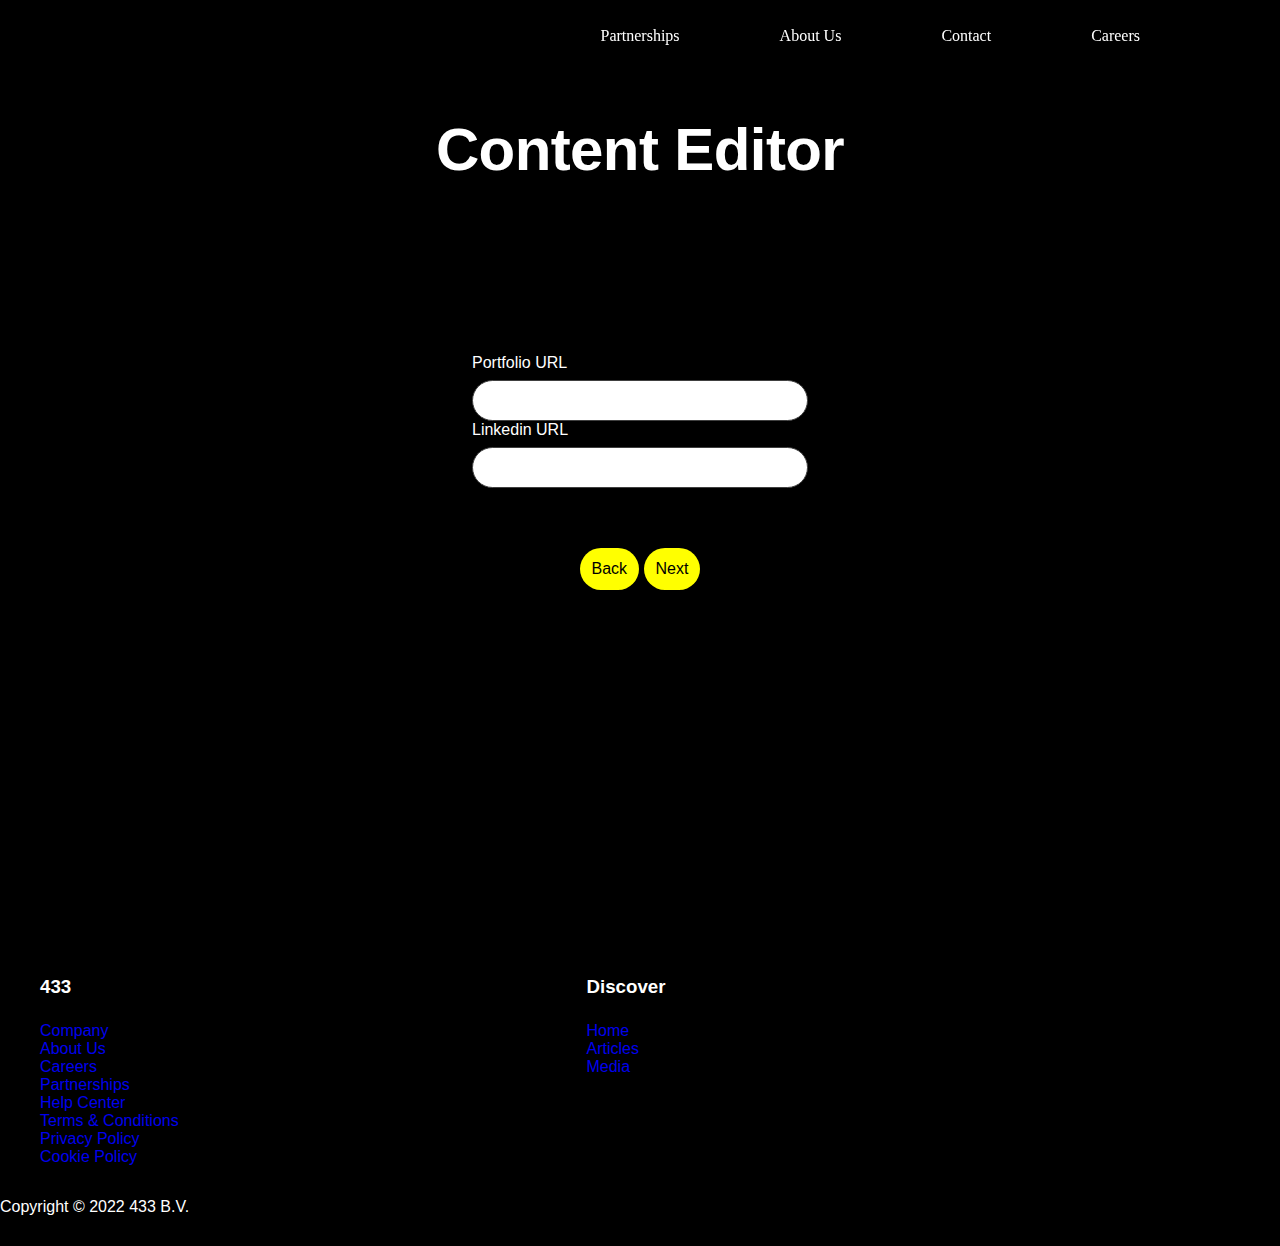
==== experience.html @ 5ab42d47 "Add files via upload" ====
<!DOCTYPE html>
<html lang="en">
<head>
    <meta charset="UTF-8">
    <meta http-equiv="X-UA-Compatible" content="IE=edge">
    <meta name="viewport" content="width=device-width, initial-scale=1.0">
    <title>Forms Experience</title>
    <link rel="stylesheet" href="style.css">
</head>

<body>

    <div class="nav-container">
        <div class="wrapper">
            <nav>
                <div class="logo">
                    <img src="images/Logo.png" alt="">
                    
                </div>

                <ul class="nav-items">
                    <li>
                        <a href="https://www.433football.com/pages/puma">Partnerships</a>
                    </li>
                    <li>
                        <a href="https://www.433football.com/pages/about-us">About Us</a>
                    </li>
                    <li>
                        <a href="partnerships@by433.com">Contact</a>
                    </li>
                    <li>
                        <a href="https://by433.recruitee.com/">Careers</a>
                    </li>
                    <li>
                        <a class="nav-btn-container" href="#">
                            <img class="search-btn" src="images/search icon.svg" alt="">
                        </a>
                    </li>
                </ul>
            </nav>
        </div>
    </div>


    <div class="wrapper">
        <head>
            <div class="form-title">
                <h1>Content Editor</h1>
            </div>
            
        </head>
    </div>
    <div class="form-container">
            <form action="#" class="form">
                <div class="form-stepactive">
                    <div class="input-group">
                        <label for="Portfolio">Portfolio URL</label>
                        <input type="text" name="Portfolio" id="Portfolio">
                    </div>
            
                    <div class="input-group">
                        <label for="City">Linkedin URL</label>
                        <input type="text" name="Linkedin" id="Linkedin">
                    </div>
            
            
                    <div class="btn">
                        <a href="forms.html" class="back">Back</a>
                        <a href="task.html" class="next">Next</a>
                    </div>

                </div>
            </form>
    </div>
    
    
    <footer>
        <div class="wrapper">
            <div class="footer-container">
                <div class="footer-nav">
                    <h3>433</h3>
                    <ul>
                        <li><a href="#">Company</a></li>
                        <li><a href="#">About Us</a></li>
                        <li><a href="#">Careers</a></li>
                        <li><a href="#">Partnerships</a></li>
                        <li><a href="#">Help Center</a></li>
                        <li><a href="#">Terms & Conditions</a></li>
                        <li><a href="#">Privacy Policy</a></li>
                        <li><a href="#">Cookie Policy</a></li>
                    </ul>
                </div>

                <div class="footer-nav">
                    <h3>Discover</h3>
                    <ul>
                        <li><a href="#">Home</a></li>
                        <li><a href="#">Articles</a></li>
                        <li><a href="#">Media</a></li>
                    </ul>
                </div>
                

                <div class="footer-nav">
                    <div class="footer-social">
                        <a href="#">
                            <img src="images/instagram icon.png" alt="">
                        </a>
                        <a href="#">
                            <img src="images/facebook icon.png" alt="">
                        </a>
                        <a href="#">
                            <img src="images/youtube icon.png" alt="">
                        </a>
                        <a href="#">
                            <img src="images/twitter icon.png" alt="">
                        </a>
                        <a href="#">
                            <img src="images/tiktok icon.png" alt="">
                        </a>
                        <a href="#">
                            <img src="images/spotify icon.png" alt="">
                        </a>
                        <a href="#">
                            <img src="images/snapchat icon.png" alt="">
                        </a>
                    </div>

                    <p></p>
                </div>

            </div>
        </div>

        <p class="copyright">Copyright © 2022 433 B.V.</p>
     </footer>


    

</body>
</html>
---- style.css ----
*   {
    box-sizing: border-box;
    margin: 0;
}

body {
    font-family: 'Poppins', sans-serif;
    background-color: #000000;
    align-items: center;
}

/* Navigation */

.nav-container {
    background: rgba(0, 0, 0, 0.64);
    backdrop-filter: blur(20px);
    height: 80px;
}

.wrapper {
    width: 1200px;
    margin: 0 auto;
    align-items: center;
    align-content: center;
}

nav {
display: flex;
align-items: center;
justify-content: space-between;
height: 72px;
}

nav ul {
    display: flex;

}

nav .logo {
    width: 48px;
    height: 48px;
}

.nav-items li {
    list-style: none;
    margin-right: 100px;
}

.nav-items li:nth-last-of-type(1) {
    margin: 0;
}

.nav-items li a {
    color: #FFFFFF;
    font-size: 16px;
    font-family: 'Poppins';
    text-decoration: none;
}

/*Header */

.header-container {
    background: linear-gradient(180deg, rgba(0, 0, 0, 0.3) 0%, rgba(0, 0, 0, 0) 36.46%, rgba(0, 0, 0, 0.58) 80.21%, #000000 100%), url(images/Hero\ Background.png);
    background-repeat: no-repeat;
    background-position: center;
    background-size: contain;
    display: flex;
    height: 760px;
    align-items: center;

}

.header-container {
    display:flex ;
    align-items: center;
    justify-content: space-between;
}

.hero-content h1 {
    color: #FFFFFF;
    font-weight: 800;
    font-size: 55px;
    line-height: 100%; 
    margin-bottom: 24px ;
}

.hero-content p {
    font-size: 14px;
    line-height: 24px;
    color: #FFFFFF;
    width: 392px;
    margin-bottom: 48px ;
}

.hero-content h2 {
    font-family: 'Poppins';
    font-style: normal;
    font-weight: 700;
    font-size: 12px;
    line-height: 16px;
    color: #FFFF00;
    flex: none;
    order: 1;
    align-self: stretch;
}


.hero-content a {
    color: #000000;
    font-size: 16px;
    text-decoration: none;
    text-align: center;
    background: #FFFF00;
    border-radius: 64px;
    padding: 12px 48px;
    display: inline-block;
    transition: 300ms;
    width: 383px;
    height: 49px;
}

.hero-content a:hover {
    transform: translateY(-8px) ;
}

/* Hidden Items */

.search-box {
    display: none;
}

/* About section */

.about-content {
    align-items: center;
    color: #FFFFFF;
    flex: none;
    order: 1;
    align-self: stretch;
}

.about-content h2{
    margin-bottom: 40px;
    margin: top 20px; ;
}

.about-content p{
    margin-bottom: 20px;
}

.about-content ul{
    margin-bottom: 200px;
}

/* Pictures */

.picture-container{
    background:  url(images/Group\ 39.png);
    background-repeat: no-repeat;
    background-position: center;
    background-size: contain;
    height: 680px;
    align-items: center;
}
.picture-container picture1{
    position: absolute;
    left: 222px;
    top: 1620px;
    border-radius: 10px;
    margin-top: 400px;
    align-items: center;
    margin-bottom: 400px;
}

.picture-container2 {
    background: linear-gradient(180deg, rgba(0, 0, 0, 0.3) 0%, rgba(0, 0, 0, 0) 36.46%, rgba(0, 0, 0, 0.58) 80.21%, #000000 100%), url(images/weare433.png);
    background-repeat: no-repeat;
    background-position: center;
    background-size: contain;
    display: flex;
    height: 760px;
    align-items: center;

}


/* About You section */

.aboutyou-content {
    margin-top: 200px;
    align-items: center;
    color: #FFFFFF;
    flex: none;
    order: 1;
    align-self: stretch;
    margin-bottom: 200px;
}

.aboutyou-content h2 {
    margin-bottom: 20px;

}

.aboutyou-content p{
    margin-bottom: 20px;

}

/* 433 Perks section */

.perks-content {
    align-items: center;
    align-content: center;
    color: #FFFFFF;
    margin-top: 200px;
    margin-bottom: 200px;
    margin-left: auto;
}



/* 433 Perks section */

.technology-content {
    margin-top: 200px;
    align-items: center;
    color: #FFFFFF;
    flex: none;
    order: 1;
    align-self: stretch;
    margin-bottom: 200px;
}

.picture-container5 {
    background:  url(images/perks.png);
    background-repeat: no-repeat;
    background-position: center;
    background-size: contain;
    height: 480px;
    align-items: center;

}

/*Footer */

footer {
    margin-top: 100px;
    padding-bottom: 30px;
    color: #FFFFFF;
}

footer a{
    text-decoration: none;

}

footer a:hover{
    text-decoration: underline;
}

.footer-container {
    display: flex;
    justify-content: space-between;
    padding: 100px 0 32px 0;
}

.footer-container ul{
    margin-top: 24px;
    padding: 0;
    list-style: none;
    
}

.footer-container ul li{
    margin-top: 16px 0;

}

.footer-container .footer-social {
    margin: 30px 0 24px;
}

.footer-container .footer-social a{
    text-decoration: none;
    margin: 0 10px;
}

.footer-container .footer-nav ul{
    color: #FFFFFF;
}

/* Form section */

.form-container {
    margin-bottom: 200px;
}
.form-title{
    margin-top: 40px;
    font-weight: 800;
    font-size: 30px;
    line-height: 60px;
    align-items: center;
    text-align: center;
    letter-spacing: -0.02em;
    color: #FFFFFF;
}

.form-finish{
    margin-top: 200px;
    margin-bottom: 20px;
    font-weight: 800;
    font-size: 30px;
    line-height: 60px;
    align-items: center;
    text-align: center;
    letter-spacing: -0.02em;
    color: #FFFFFF;
}

.form-finish p{
    font-size: 20px;
    font-weight: 200;
}

.picture-container4 {
    background:  url(images/IMAGE.png);
    background-repeat: no-repeat;
    background-position: center;
    background-size: contain;
    height: 360px;
    align-items: center;

}

label{
display: block;
margin-bottom: 0.5rem;
}


input{
align-items: center;
flex-direction: row;
display: flex;
width: 100%;
padding: 0.75rem;
border: 1px solid #404040;
border-radius: 64px;
color: #000000;

}



.form {
    width: clamp(320px, 30%,430px);
    padding: 1.5rem;
    color: #FFFFFF;
    align-content: center;
    margin-left: auto;
    margin-right: auto
}

.form-stepactive{
    margin-top: 150px;
    margin-bottom: 50px;
    align-items: center;
   
}

.input-group{
    margin: 2rem0;
}

.btn {
    margin-top: 24px;
    padding: 0.75rem;
    display: block;
    text-align: center;
    text-decoration: none;
    border-radius: 64px;
    cursor: pointer;
    align-content:center ;
}

 .btn-finish{
    padding: 0.75rem;
    display: block;
    text-align: center;
    text-decoration: none;
    border-radius: 64px;
    cursor: pointer;
    align-content:center ;
    background-color: #FFFF00;
}

.btn .btn-next {
    margin-top: 24px;
    padding: 0.75rem;
    display: block;
    text-align: center;
    text-decoration: none;
    border-radius: 64px;
    cursor: pointer;
    align-content:center ;
    background-color: #FFFF00;
}

.btn .next{
    color: #000000;
    border-radius: 64px;
    margin-top: 24px;
    padding: 0.75rem;
    text-decoration: none;
    display: inline-block;
    background-color: #FFFF00;
}

.btn .back{
    
    color: #000000;
    border-radius: 64px;
    margin-top: 24px;
    padding: 0.75rem;
    text-decoration: none;
    display: inline-block;
    background-color: #FFFF00;
}

.upload-container{
    align-content: center;
    margin-left: 550px;
    margin-top: 150px;
    align-items: center;
}

.upload_hide {
    width: 100%;
    height: 100%;
    background-color: red;
    left: 50%;
    top: 50%;
    transform: translate(-50%, -50%);
    z-index: 5;
    opacity: 0;
}

.upload_label {
    align-items: center;
    max-width: 800px;
    max-height: 500px;
    width: 100%;
    height: 100%;
    margin: 20px !important;
    border: 2px dashed #FFFF00;
    transform: translate(-50%, -50%);
    text-align: center;
    border-radius: 8px;
   
}

.choose_file {
    width: 200px;
    height: 50px;
    border: none;
    background-color: #FFFF00;
    color: black;
    border-radius: 26px;
    margin: 30px auto;
    pointer-events: none;
}


.drag_text {
   color: #FFFF00;
    font-size: 22px;
    margin: 30px 0 0 0;
}

.image > img {
    padding: 40px;
    width: 80%;
    height: auto;
    position: absolute;
    left: 10%;
    top: 0;
}
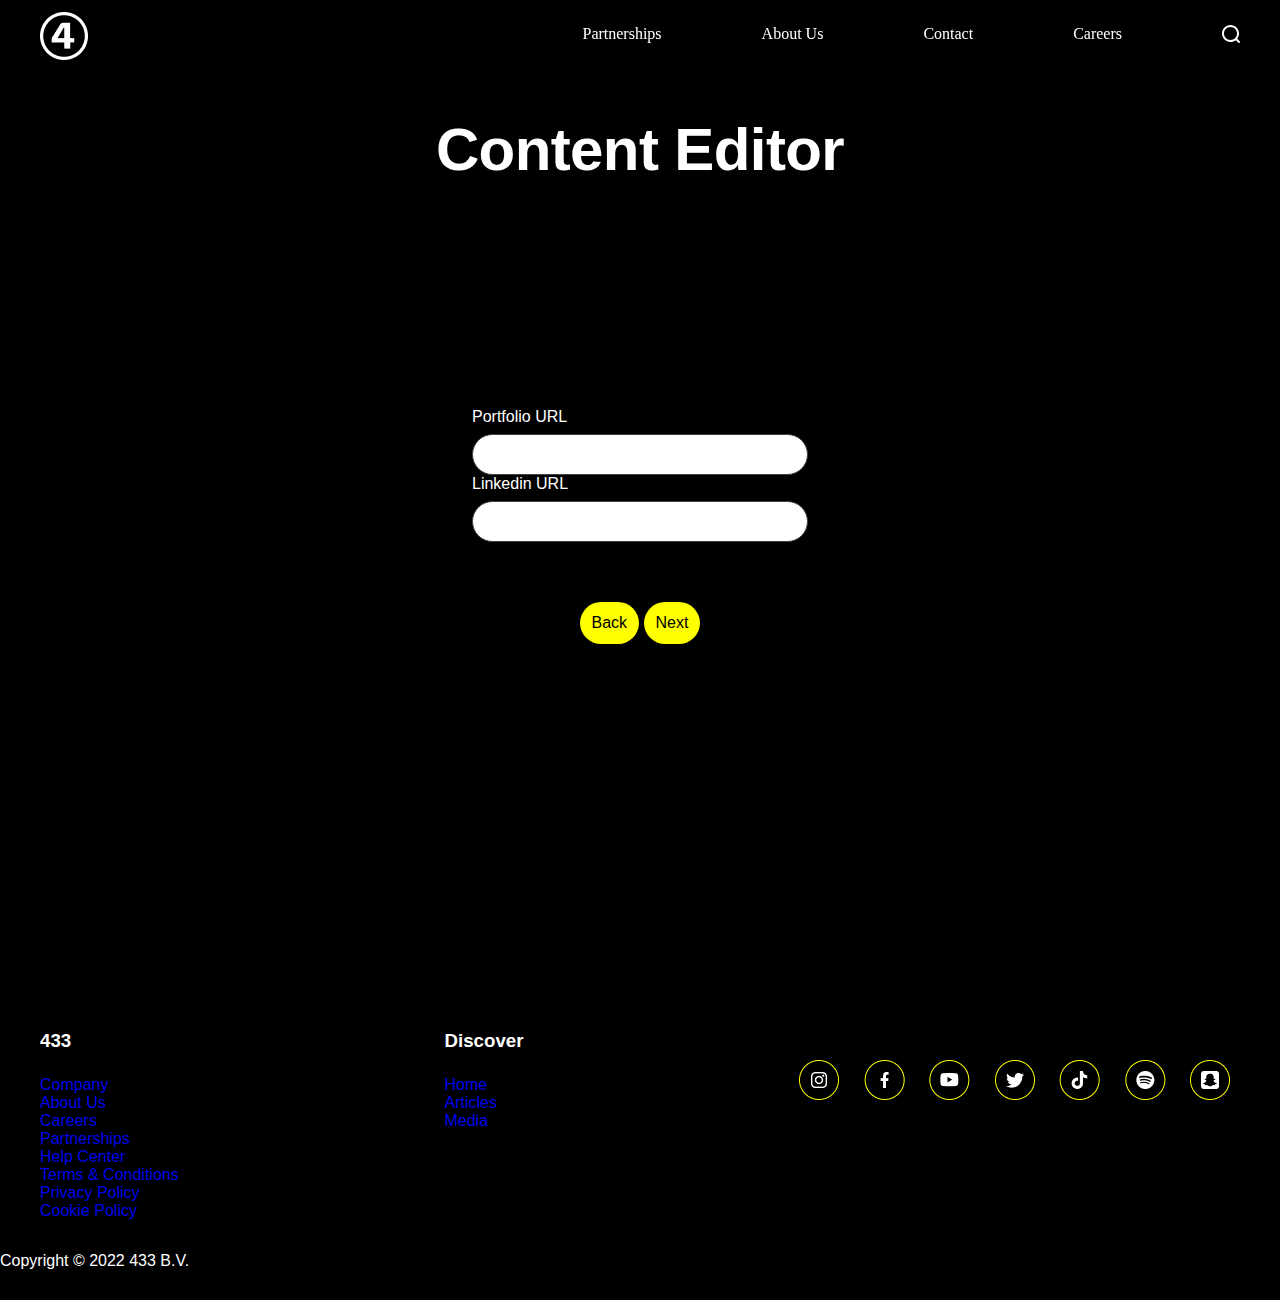
==== commit 3b2a35fc: "Update experience.html" ====
--- a/experience.html
+++ b/experience.html
@@ -47,9 +47,17 @@
             <div class="form-title">
                 <h1>Content Editor</h1>
             </div>
-            
         </head>
     </div>
+
+    <div class="container">
+        <ul class="progressbar">
+            <li>Contact</li>
+            <li class="active">Experience</li>
+            <li>Task</li>
+        </ul>
+    </div>
+
     <div class="form-container">
             <form action="#" class="form">
                 <div class="form-stepactive">
@@ -139,4 +147,4 @@
     
 
 </body>
-</html>+</html>
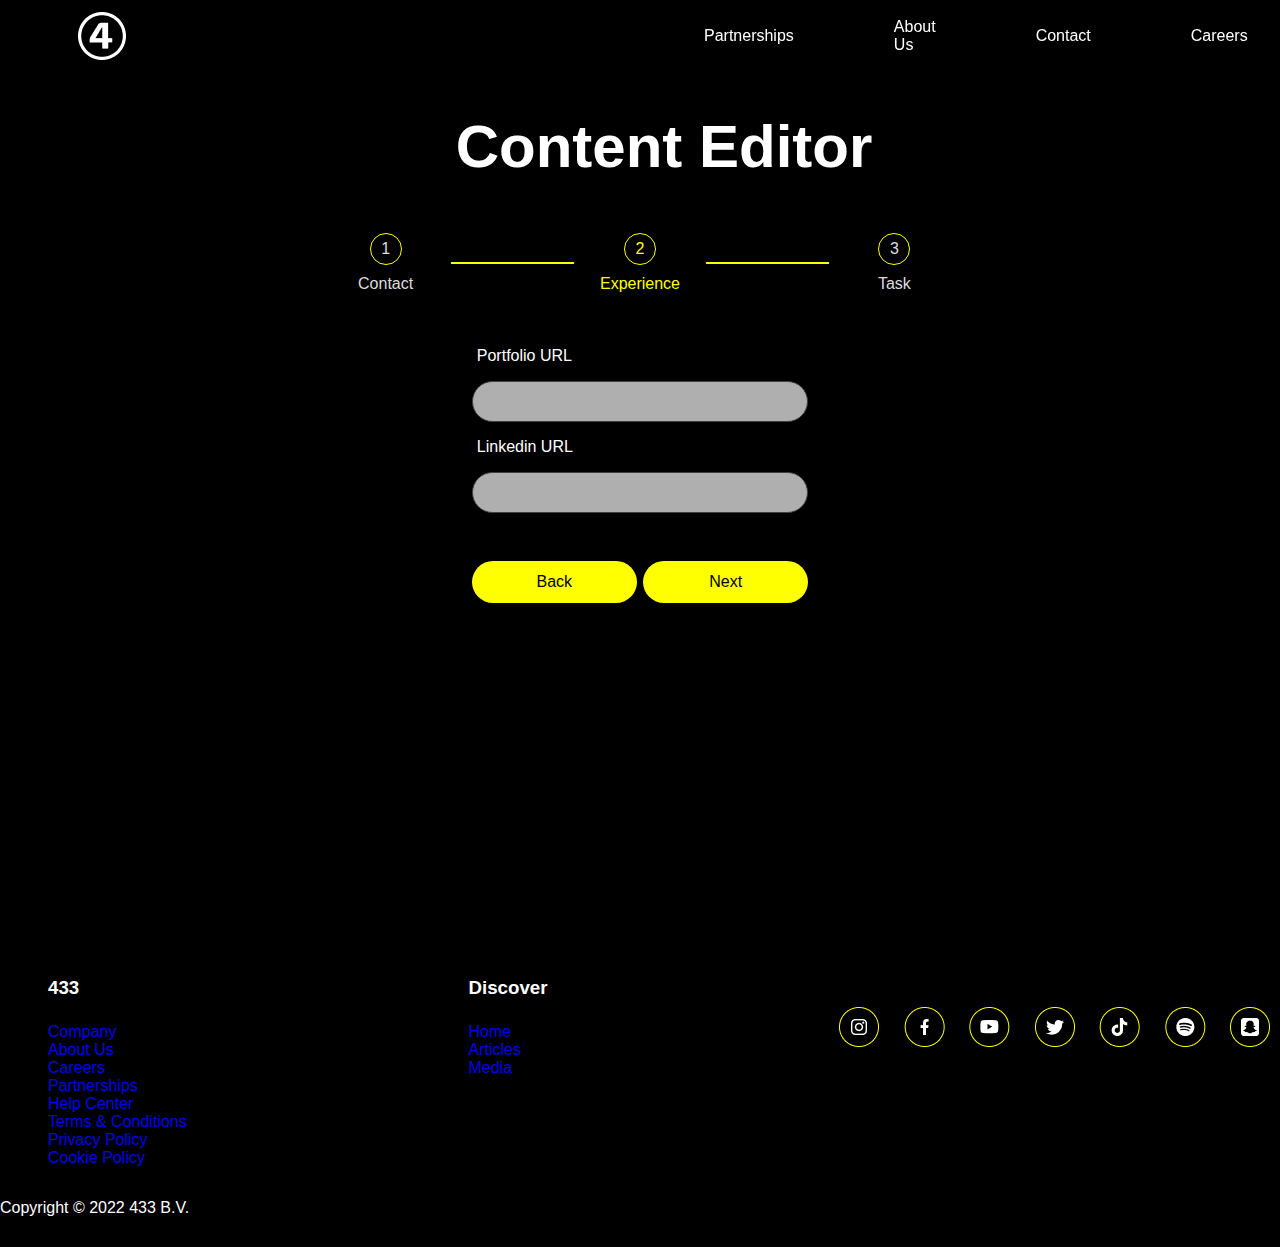
==== commit 50d3e457: "Update experience.html" ====
--- a/experience.html
+++ b/experience.html
@@ -51,11 +51,15 @@
     </div>
 
     <div class="container">
-        <ul class="progressbar">
-            <li>Contact</li>
-            <li class="active">Experience</li>
-            <li>Task</li>
-        </ul>
+        <div class="progressbar-wrapper">
+            <div class="progressbar">
+                <div class="progress-item">Contact</div>
+                <div class="line"></div>
+                <div class="progress-item active">Experience</div>
+                <div class="line"></div>
+                <div class="progress-item">Task</div> 
+            </div>
+        </div>
     </div>
 
     <div class="form-container">
--- a/style.css
+++ b/style.css
@@ -18,10 +18,9 @@
 }
 
 .wrapper {
-    width: 1200px;
-    margin: 0 auto;
-    align-items: center;
-    align-content: center;
+   margin: 0 auto;
+   width:100%;
+   padding-left: 3rem;
 }
 
 nav {
@@ -29,10 +28,13 @@
 align-items: center;
 justify-content: space-between;
 height: 72px;
+align-content: center;
+padding: 20px 30px ;
 }
 
 nav ul {
     display: flex;
+    width: 50%;
 
 }
 
@@ -41,9 +43,11 @@
     height: 48px;
 }
 
+
 .nav-items li {
     list-style: none;
     margin-right: 100px;
+    align-content: center;
 }
 
 .nav-items li:nth-last-of-type(1) {
@@ -53,7 +57,6 @@
 .nav-items li a {
     color: #FFFFFF;
     font-size: 16px;
-    font-family: 'Poppins';
     text-decoration: none;
 }
 
@@ -63,9 +66,10 @@
     background: linear-gradient(180deg, rgba(0, 0, 0, 0.3) 0%, rgba(0, 0, 0, 0) 36.46%, rgba(0, 0, 0, 0.58) 80.21%, #000000 100%), url(images/Hero\ Background.png);
     background-repeat: no-repeat;
     background-position: center;
-    background-size: contain;
+    background-size: cover;
     display: flex;
-    height: 760px;
+    height: 100vh;
+    width:100%;
     align-items: center;
 
 }
@@ -93,7 +97,6 @@
 }
 
 .hero-content h2 {
-    font-family: 'Poppins';
     font-style: normal;
     font-weight: 700;
     font-size: 12px;
@@ -159,8 +162,9 @@
     background-repeat: no-repeat;
     background-position: center;
     background-size: contain;
-    height: 680px;
-    align-items: center;
+    height:750px;
+  
+
 }
 .picture-container picture1{
     position: absolute;
@@ -289,13 +293,88 @@
     color: #FFFFFF;
 }
 
+/* progress bar section */
+
+.progressbar-wrapper{
+    width: 100%;
+    display:flex;
+    justify-content: center;
+}
+
+.progressbar{
+    counter-reset: step;
+    margin-top: 20px;
+    align-content: center;
+    display: flow-root;
+    display: flex;
+    align-items: center;
+    width: 50%;
+
+}
+
+.line{
+    width: 200px;
+    height:2px;
+    background-color: #FFFF00;
+
+}
+
+.progressbar .progress-item{
+    list-style-type:none ;
+    float: left;
+    width: 33.33%;
+    position: relative;
+    text-align: center;
+    color: #ddd;
+    border-color: yellow;
+    
+}
+
+.progressbar .progress-item:before{
+    content: counter(step);
+    counter-increment: step;
+    width: 30px;
+    height: 30px;
+    line-height: 30px;
+    border: 1px solid #ddd;
+    display: block;
+    text-align: center;
+    margin: 0 auto 10px auto;
+    border-radius: 50%;
+    background-color: rgb(0, 0, 0);
+}
+
+.progressbar .progress-item:after{
+    content: '';
+    position: absolute;
+    width: 100%;
+    height: 1px;
+    background-color: rgb(0, 0, 0);
+    top: 15px;
+    left: -50%;
+    z-index: -1;
+
+}
+
+.progressbar .progress-item:first-child:after{
+    content: none;
+}
+
+.progressbar .progress-item.active{
+    color: #FFFF00;
+}
+
+
+.progressbar .progress-item:before{
+    border-color: yellow;
+}
 /* Form section */
 
 .form-container {
     margin-bottom: 200px;
 }
 .form-title{
-    margin-top: 40px;
+    /* margin-top: 40px;
     font-weight: 800;
     font-size: 30px;
     line-height: 60px;
@@ -303,6 +382,23 @@
     text-align: center;
     letter-spacing: -0.02em;
     color: #FFFFFF;
+    text-align: center; */
+}
+.form-title h1{
+    color: #FFFFFF;
+    text-align: center;
+    margin:2rem 0 ;
+    width:100%;
+    font-size: 60px;
+
+}
+
+.form-title h1, .hero-title h1{
+    color: #FFFFFF;
+    margin:2rem 0 ;
+    width:100%;
+    font-size: 60px;
+
 }
 
 .form-finish{
@@ -329,16 +425,19 @@
     background-size: contain;
     height: 360px;
     align-items: center;
+    margin-top: auto;
 
 }
 
 label{
 display: block;
 margin-bottom: 0.5rem;
+margin:1rem  0 1rem 0.3rem
 }
 
 
 input{
+margin: 0.5rem 0 ;
 align-items: center;
 flex-direction: row;
 display: flex;
@@ -346,7 +445,8 @@
 padding: 0.75rem;
 border: 1px solid #404040;
 border-radius: 64px;
-color: #000000;
+color: white;
+background-color: rgb(175, 175, 175);
 
 }
 
@@ -362,7 +462,7 @@
 }
 
 .form-stepactive{
-    margin-top: 150px;
+    margin-top:30px;
     margin-bottom: 50px;
     align-items: center;
    
@@ -374,13 +474,20 @@
 
 .btn {
     margin-top: 24px;
-    padding: 0.75rem;
-    display: block;
+
     text-align: center;
     text-decoration: none;
     border-radius: 64px;
     cursor: pointer;
-    align-content:center ;
+    width: 100%;
+    display: flex;
+    justify-content: space-between;
+   
+}
+
+.btn a{
+    width:49%
+
 }
 
  .btn-finish{
@@ -394,7 +501,7 @@
     background-color: #FFFF00;
 }
 
-.btn .btn-next {
+.btn-first .btn-next {
     margin-top: 24px;
     padding: 0.75rem;
     display: block;
@@ -427,10 +534,12 @@
     background-color: #FFFF00;
 }
 
+
 .upload-container{
     align-content: center;
     margin-left: 550px;
     margin-top: 150px;
+    margin-bottom: 0px;
     align-items: center;
 }
 
@@ -485,3 +594,4 @@
     left: 10%;
     top: 0;
 }
+
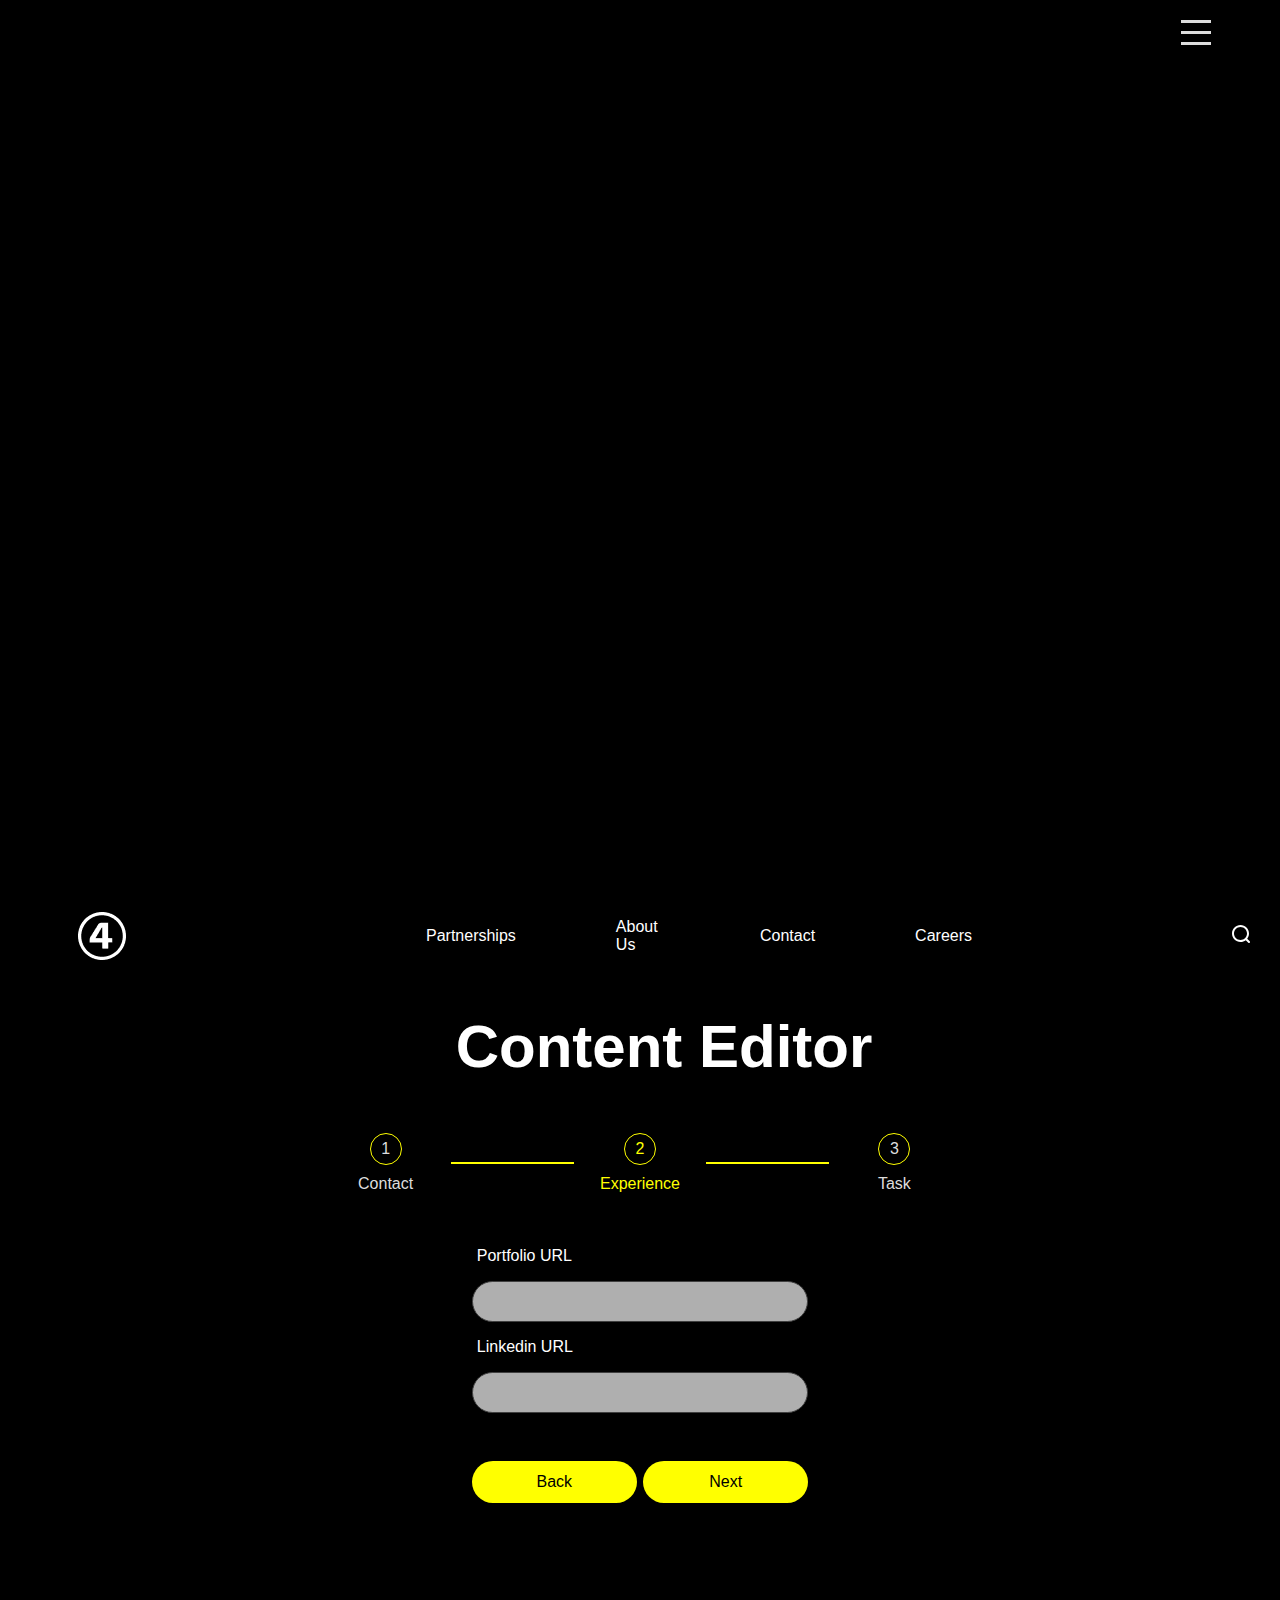
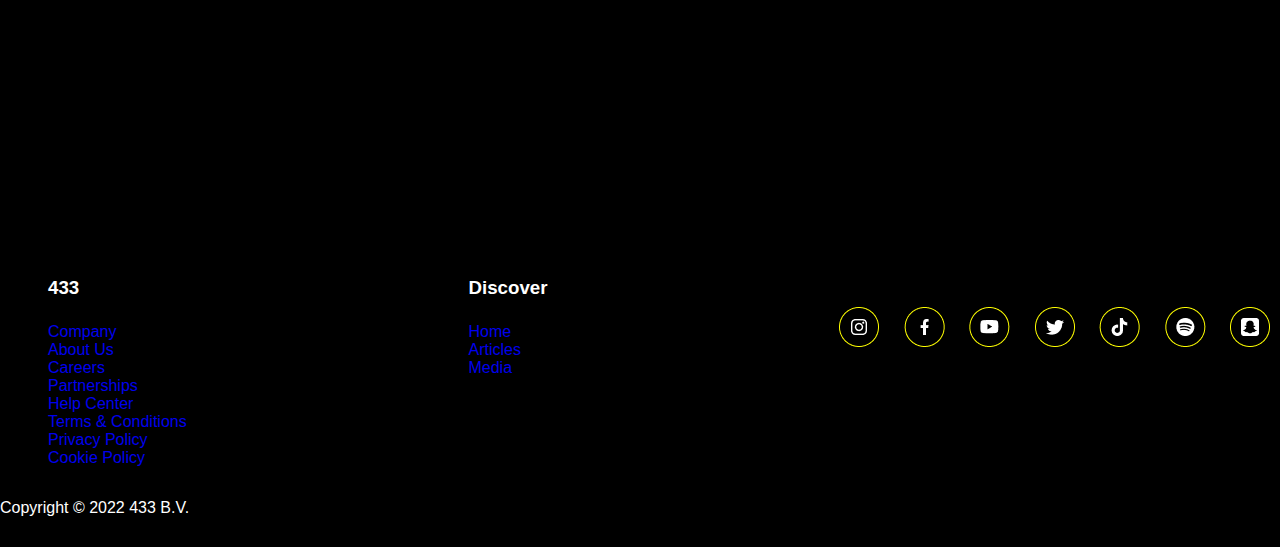
==== commit efe9a4c4: "Update experience.html" ====
--- a/experience.html
+++ b/experience.html
@@ -10,7 +10,32 @@
 
 <body>
 
+    
+    <div class="burgermenu">
+        <div class="wrapperburger">
+            <div class="containerburger">
+                <div class="menulogo"></div>
+                <div class="menulogo"></div>
+                <div class="menulogo"></div>
+            </div>
+        </div>
+    
+        <ul class="menuburger">
+            <li><a href="#">Home</a></li>
+            <li><a href="#">About</a></li>
+            <li><a href="#">Contact</a></li>
+            <li><a href="#">Careers</a></li>
+        </ul>
+        
+    </div>
+
+    <div class="search-box">
+        <input type="text" placeholder="Search here...">
+    </div>
+    
+   
     <div class="nav-container">
+        
         <div class="wrapper">
             <nav>
                 <div class="logo">
@@ -30,13 +55,14 @@
                     </li>
                     <li>
                         <a href="https://by433.recruitee.com/">Careers</a>
-                    </li>
-                    <li>
-                        <a class="nav-btn-container" href="#">
-                            <img class="search-btn" src="images/search icon.svg" alt="">
-                        </a>
-                    </li>
+                
                 </ul>
+            </li>
+            <div>
+                <a class="nav-btn-container" href="#">
+                    <img class="search-btn" src="images/search icon.svg" alt="">
+                </a>
+            </div>
             </nav>
         </div>
     </div>
--- a/style.css
+++ b/style.css
@@ -13,7 +13,7 @@
 
 .nav-container {
     background: rgba(0, 0, 0, 0.64);
-    backdrop-filter: blur(20px);
+    
     height: 80px;
 }
 
@@ -21,6 +21,14 @@
    margin: 0 auto;
    width:100%;
    padding-left: 3rem;
+   
+}
+
+.wrapper1{
+    margin: 0 auto;
+   width:100%;
+   padding-left: 3rem;
+   margin-left: 80px;
 }
 
 nav {
@@ -58,6 +66,90 @@
     color: #FFFFFF;
     font-size: 16px;
     text-decoration: none;
+}
+
+.burgermenu{
+margin: 0;
+padding: 0;
+font-family: "Poppins";
+box-sizing: border-box;
+}
+
+.wrapperburger{
+    width: 90%;
+    margin: 0 auto;
+}
+
+.containerburger{
+    float: right;
+    height: 25px;
+    width: 40px;
+    margin-top: 20px;
+    display: flex;
+    flex-direction: column;
+    justify-content: space-between;
+    align-items: center;
+    cursor: pointer;
+}
+
+.menulogo{
+    height: 3px;
+    width: 30px;
+    background-color: #ddd;
+}
+
+.menuburger{
+    background-color: yellow;
+    width: 50%;
+    height: 100vh;
+    padding: 50px;
+    list-style: none;
+    color: #000000;
+    font-size: 20px;
+    text-align: center;
+    transform: translateX(-500px);
+    transition: 0.5s ;
+}
+
+.menuburger li{
+    padding: 30px 0;
+    text-decoration: none;
+}
+
+.showmenuburger{
+    transform: translateX(0);
+}
+
+.menuburger li:last-child{
+    border-bottom: none;
+}
+
+.menuburger li:first-child a{
+    font-weight: bold;
+}
+
+.menuburger li a{
+    font-family: "Poppins";
+    color: #000000;
+    text-decoration: none;
+    font-size: 20px;
+    transition: font-wight 0.2s;
+}
+
+.menuburger li a:hover{
+    font-weight: bold;
+}
+
+@media screen and (min-width:1000px){
+    .menuburger{
+        width: 500px;
+    }   
+}
+
+@media screen and (max-width:600px){
+    .menuburger li a{
+        font-size: 16px;
+    }
 }
 
 /*Header */
@@ -180,9 +272,10 @@
     background: linear-gradient(180deg, rgba(0, 0, 0, 0.3) 0%, rgba(0, 0, 0, 0) 36.46%, rgba(0, 0, 0, 0.58) 80.21%, #000000 100%), url(images/weare433.png);
     background-repeat: no-repeat;
     background-position: center;
-    background-size: contain;
+    background-size: cover;
     display: flex;
-    height: 760px;
+    height: 100vh;
+    width:100%;
     align-items: center;
 
 }
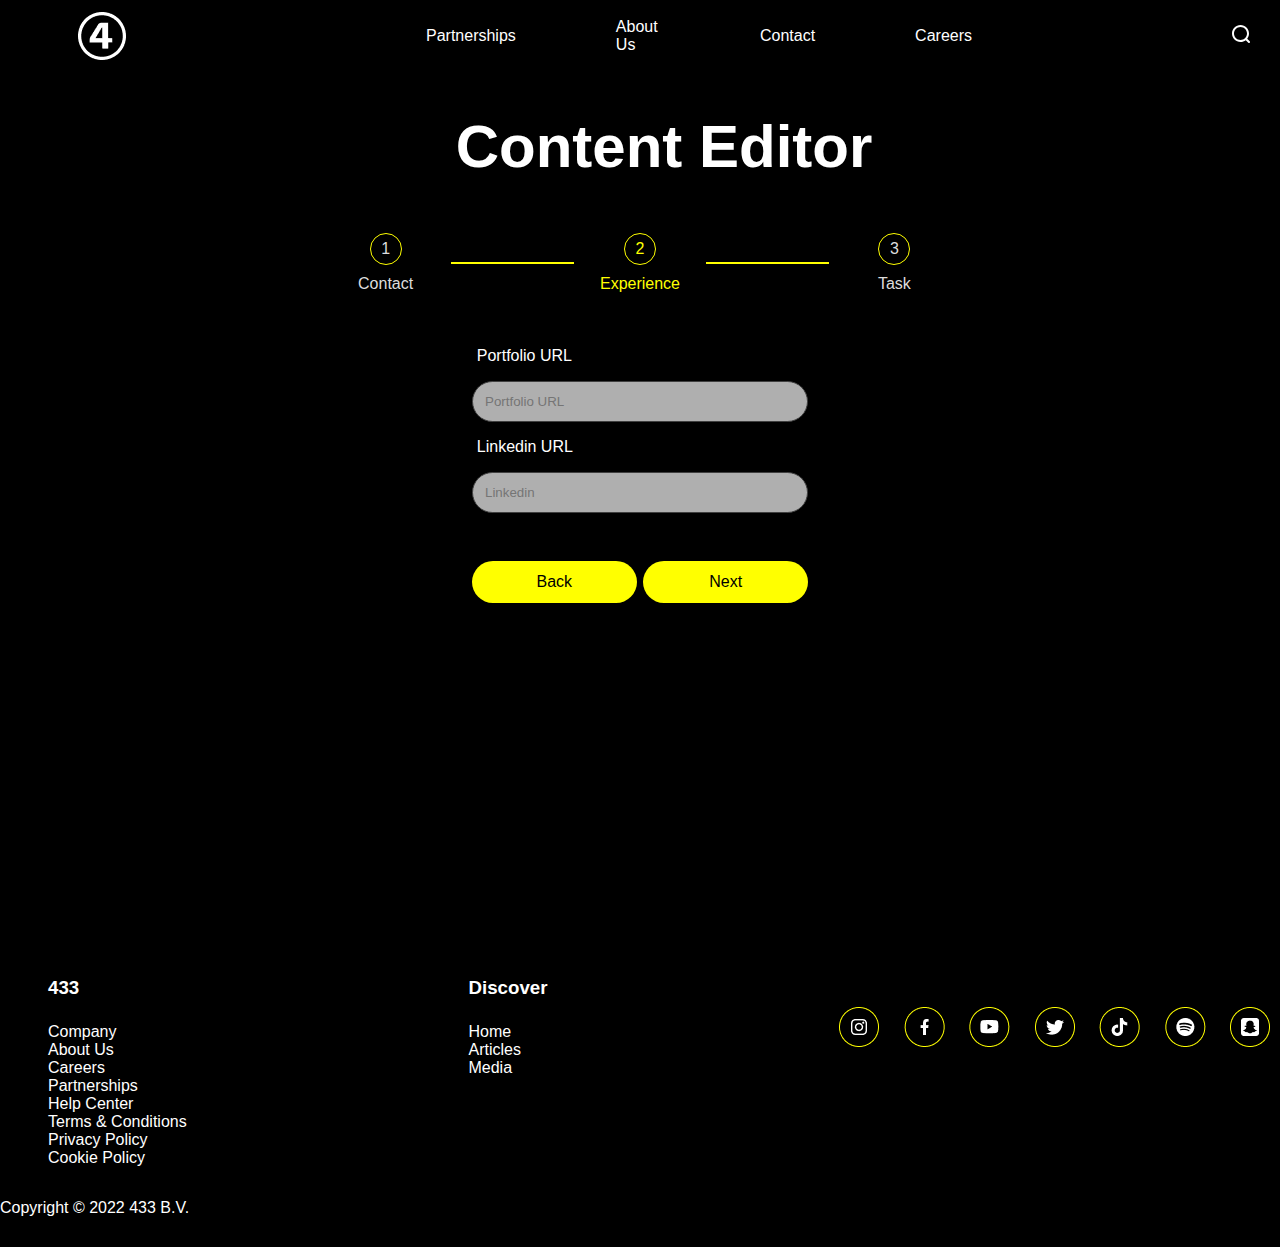
==== commit 59345c06: "Update experience.html" ====
--- a/experience.html
+++ b/experience.html
@@ -20,12 +20,17 @@
             </div>
         </div>
     
-        <ul class="menuburger">
-            <li><a href="#">Home</a></li>
-            <li><a href="#">About</a></li>
-            <li><a href="#">Contact</a></li>
-            <li><a href="#">Careers</a></li>
-        </ul>
+        <div class="menuburger-wrapper">
+            <div class="close-button">X</div>
+
+            <ul class="menuburger">
+                <li><a href="#">Home</a></li>
+                <li><a href="#">About</a></li>
+                <li><a href="#">Contact</a></li>
+                <li><a href="#">Careers</a></li>
+            </ul>
+
+        </div>
         
     </div>
 
@@ -93,12 +98,12 @@
                 <div class="form-stepactive">
                     <div class="input-group">
                         <label for="Portfolio">Portfolio URL</label>
-                        <input type="text" name="Portfolio" id="Portfolio">
+                        <input type="text" name="Portfolio" id="Portfolio" placeholder="Portfolio URL">
                     </div>
             
                     <div class="input-group">
                         <label for="City">Linkedin URL</label>
-                        <input type="text" name="Linkedin" id="Linkedin">
+                        <input type="text" name="Linkedin" id="Linkedin" placeholder="Linkedin">
                     </div>
             
             
@@ -175,6 +180,8 @@
 
 
     
+     <script src="main.js"></script>
 
 </body>
+
 </html>
--- a/style.css
+++ b/style.css
@@ -26,9 +26,11 @@
 
 .wrapper1{
     margin: 0 auto;
-   width:100%;
    padding-left: 3rem;
    margin-left: 80px;
+   padding-right: 3rem;
+   margin-right: 80px;
+   line-height: 2;
 }
 
 nav {
@@ -56,7 +58,10 @@
     list-style: none;
     margin-right: 100px;
     align-content: center;
-}
+ 
+  
+}
+
 
 .nav-items li:nth-last-of-type(1) {
     margin: 0;
@@ -66,6 +71,7 @@
     color: #FFFFFF;
     font-size: 16px;
     text-decoration: none;
+
 }
 
 .burgermenu{
@@ -73,11 +79,17 @@
 padding: 0;
 font-family: "Poppins";
 box-sizing: border-box;
+position: absolute;
+display: none;
+width: 100%;
 }
 
 .wrapperburger{
-    width: 90%;
     margin: 0 auto;
+    position: absolute;
+    right: 0;
+    margin-right: 1rem;
+  
 }
 
 .containerburger{
@@ -129,7 +141,7 @@
 }
 
 .menuburger li a{
-    font-family: "Poppins";
+    font-family: "Poppins", sans-serif;
     color: #000000;
     text-decoration: none;
     font-size: 20px;
@@ -338,6 +350,42 @@
 
 }
 
+.studio{
+    color: #ddd;
+    display: flex;
+    padding: 0 3rem;
+    margin: 0 auto;
+    padding-left: 3rem;
+    margin-left: 80px;
+    padding-right: 3rem;
+    margin-right: 80px;
+}
+
+.studioitem{
+    margin: 1rem;
+    opacity: 100;
+}
+
+.studioitem.left{
+    background-image: url(images/PHONE\ 1\ \(2\).png);
+    background-repeat: no-repeat;
+    background-position: center;
+    background-size: cover;
+    height: 480px;
+    align-items: center;
+   
+}
+
+.studioitem.right{
+    background-image: url(images/stadium\ 1\ \(2\).png);
+    background-repeat: no-repeat;
+    background-position: center;
+    background-size: cover;
+    height: 480px;
+    align-items: center;
+    
+}
+
 /*Footer */
 
 footer {
@@ -382,7 +430,7 @@
     margin: 0 10px;
 }
 
-.footer-container .footer-nav ul{
+.footer-container .footer-nav a {
     color: #FFFFFF;
 }
 
@@ -516,16 +564,16 @@
     background-repeat: no-repeat;
     background-position: center;
     background-size: contain;
-    height: 360px;
-    align-items: center;
-    margin-top: auto;
+    height: 300px;
+    align-items: center;
+    width: auto;
 
 }
 
 label{
 display: block;
 margin-bottom: 0.5rem;
-margin:1rem  0 1rem 0.3rem
+margin: 1rem  0 1rem 0.3rem;
 }
 
 
@@ -551,15 +599,19 @@
     color: #FFFFFF;
     align-content: center;
     margin-left: auto;
-    margin-right: auto
+    margin-right: auto;
+   
 }
 
 .form-stepactive{
     margin-top:30px;
     margin-bottom: 50px;
     align-items: center;
+    
    
 }
+
+
 
 .input-group{
     margin: 2rem0;
@@ -630,10 +682,10 @@
 
 .upload-container{
     align-content: center;
-    margin-left: 550px;
-    margin-top: 150px;
-    margin-bottom: 0px;
-    align-items: center;
+    width: 100%;
+    display: flex;
+    margin-top: 130px;
+    justify-content: space-between;
 }
 
 .upload_hide {
@@ -688,3 +740,14 @@
     top: 0;
 }
 
+
+
+
+@media (max-width:1000px){
+    .burgermenu{
+        display:block;
+    }
+    nav{
+        display: none;
+    }
+}
